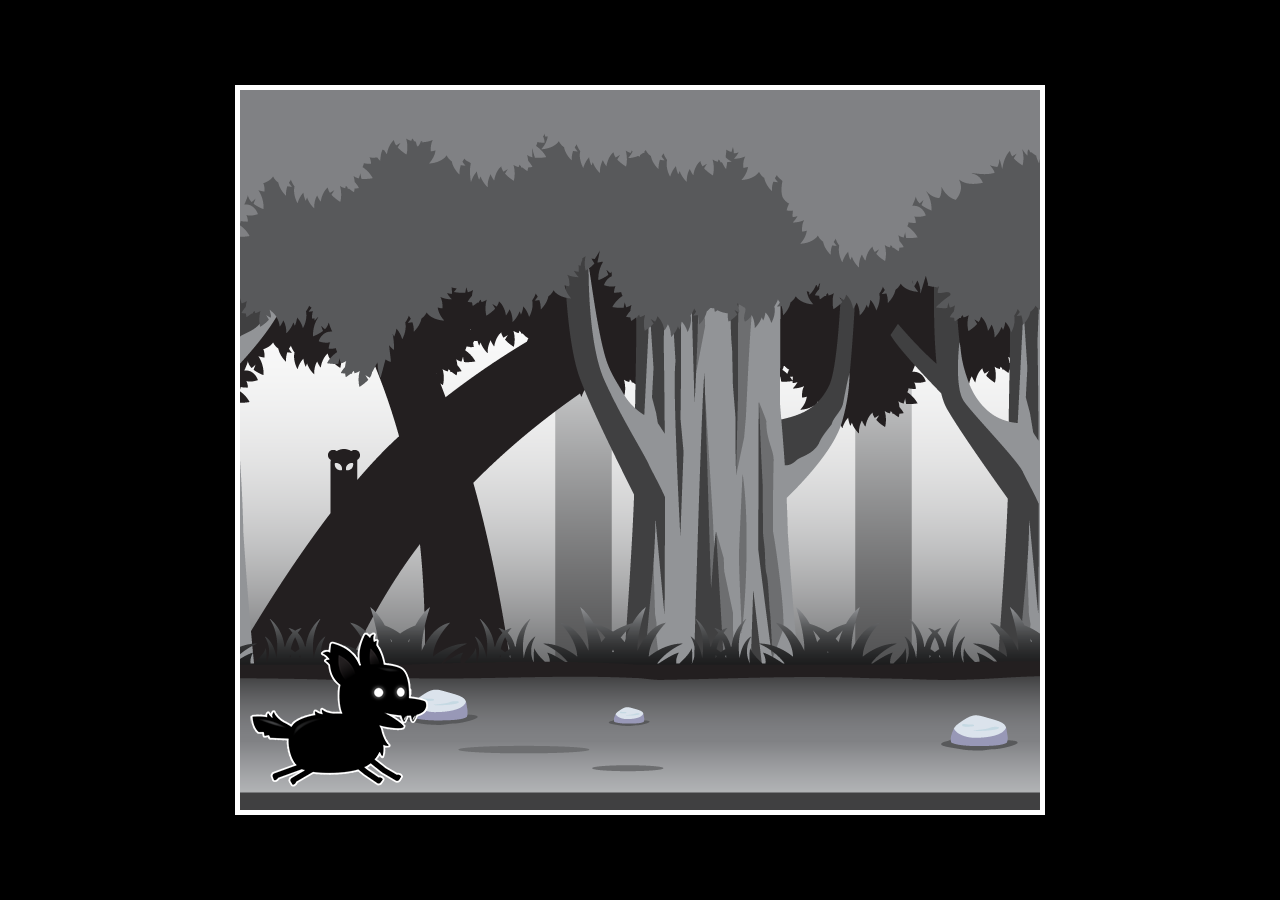
==== project7/index.html @ c5067eea "project7 add" ====
<!DOCTYPE html>
<html lang="en">
<head>
    <meta charset="UTF-8">
    <meta name="viewport" content="width=device-width, initial-scale=1.0">
    <title>JavaScript 2D Game</title>
    <link rel="stylesheet" href="style.css">
    <link rel="shortcut icon" href="./img/icon.png">
</head>
<body>
    <canvas id="canvas1"></canvas>
    <img id="playerImage" src="./img/player.png">
    <img id="backgroundImage" src="./img/background_single.png">
    <img id="enemyImage" src="./img/enemy_1.png">

    <script src="script.js"></script>
</body>
</html>
---- project7/style.css ----
body {
    background: black;
}
#canvas1 {

    position: absolute;
    top: 50%;
    left: 50%;
    transform: translate(-50%, -50%);
    border: 5px solid white;
}
#playerImage, #backgroundImage, #enemyImage {
    display: none;
}
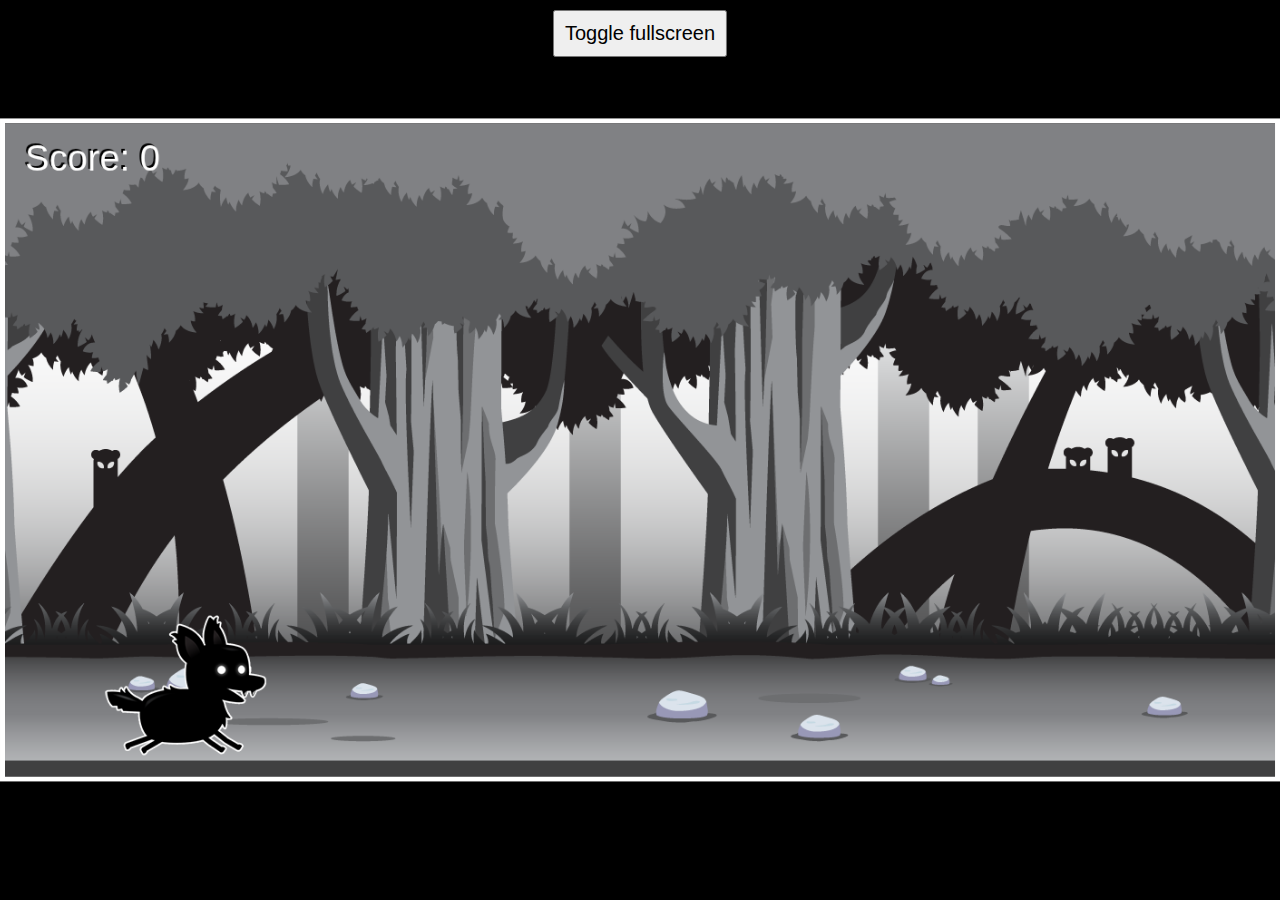
==== commit 052babde: "project7 full" ====
--- a/project7/index.html
+++ b/project7/index.html
@@ -12,6 +12,7 @@
     <img id="playerImage" src="./img/player.png">
     <img id="backgroundImage" src="./img/background_single.png">
     <img id="enemyImage" src="./img/enemy_1.png">
+    <button id="fullScreenButton"> Toggle fullscreen</button>
 
     <script src="script.js"></script>
 </body>
--- a/project7/style.css
+++ b/project7/style.css
@@ -1,14 +1,30 @@
+* {
+    margin: 0;
+    padding: 0;
+    box-sizing: border-box;
+}
+
 body {
     background: black;
 }
 #canvas1 {
-
     position: absolute;
     top: 50%;
     left: 50%;
     transform: translate(-50%, -50%);
     border: 5px solid white;
+    max-width: 100%;
+    max-height: 100%;
 }
 #playerImage, #backgroundImage, #enemyImage {
     display: none;
+}
+
+#fullScreenButton {
+    position: absolute;
+    font-size: 20px;
+    padding: 10px;
+    top: 10px;
+    left: 50%;
+    transform: translateX(-50%);
 }